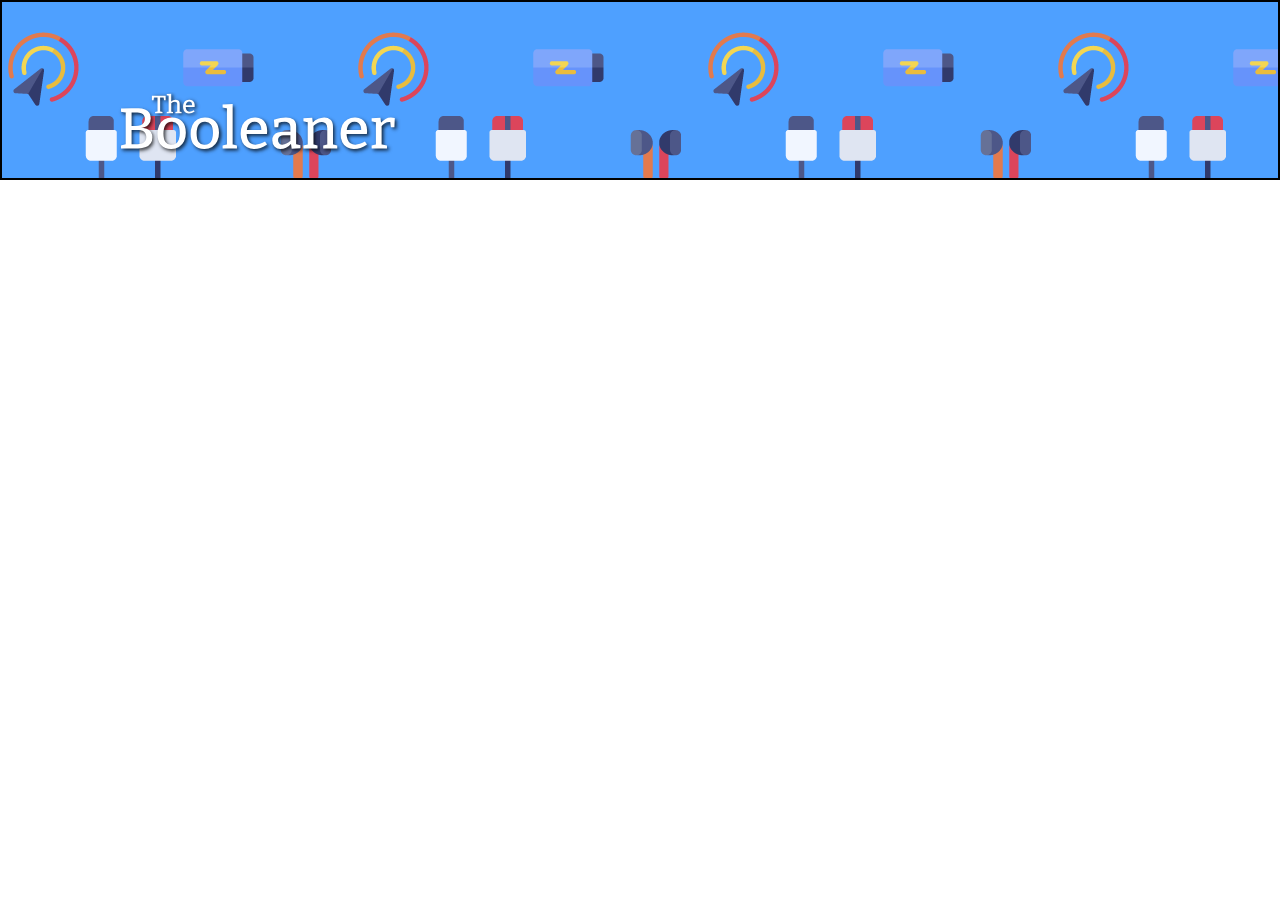
==== index.html @ 83fbdd49 "Header completo" ====
<!DOCTYPE html>
<html lang="en">
<head>
    <meta charset="UTF-8">
    <meta name="viewport" content="width=device-width, initial-scale=1.0">
    <title>The booleaner</title>
    <link rel="stylesheet" href="./css/style.css">
</head>
<body>
    <!-- Logo-background ripetuto e scritta -->
    <header>
        <div class="logocontainer">
           <img src="./img/logo.svg">
        </div>
    </header>

    <main>

    </main>
    
</body>
</html>
---- css/style.css ----
*{
    box-sizing: border-box;
}

body{
    margin: 0 auto;
    padding: 0;
}

header{
    height: 180px;
    width: 100%;
    border: 2px solid black;
    background-color: rgb(78, 160, 255);
    
}

.logocontainer{
    height: 100%;
    width: 100%;
    background-image: url(../img/pattern.png);
}

div.logocontainer>img{
    height: 40%;
    width: 40%;
    margin: 90px 0 0 0;
}
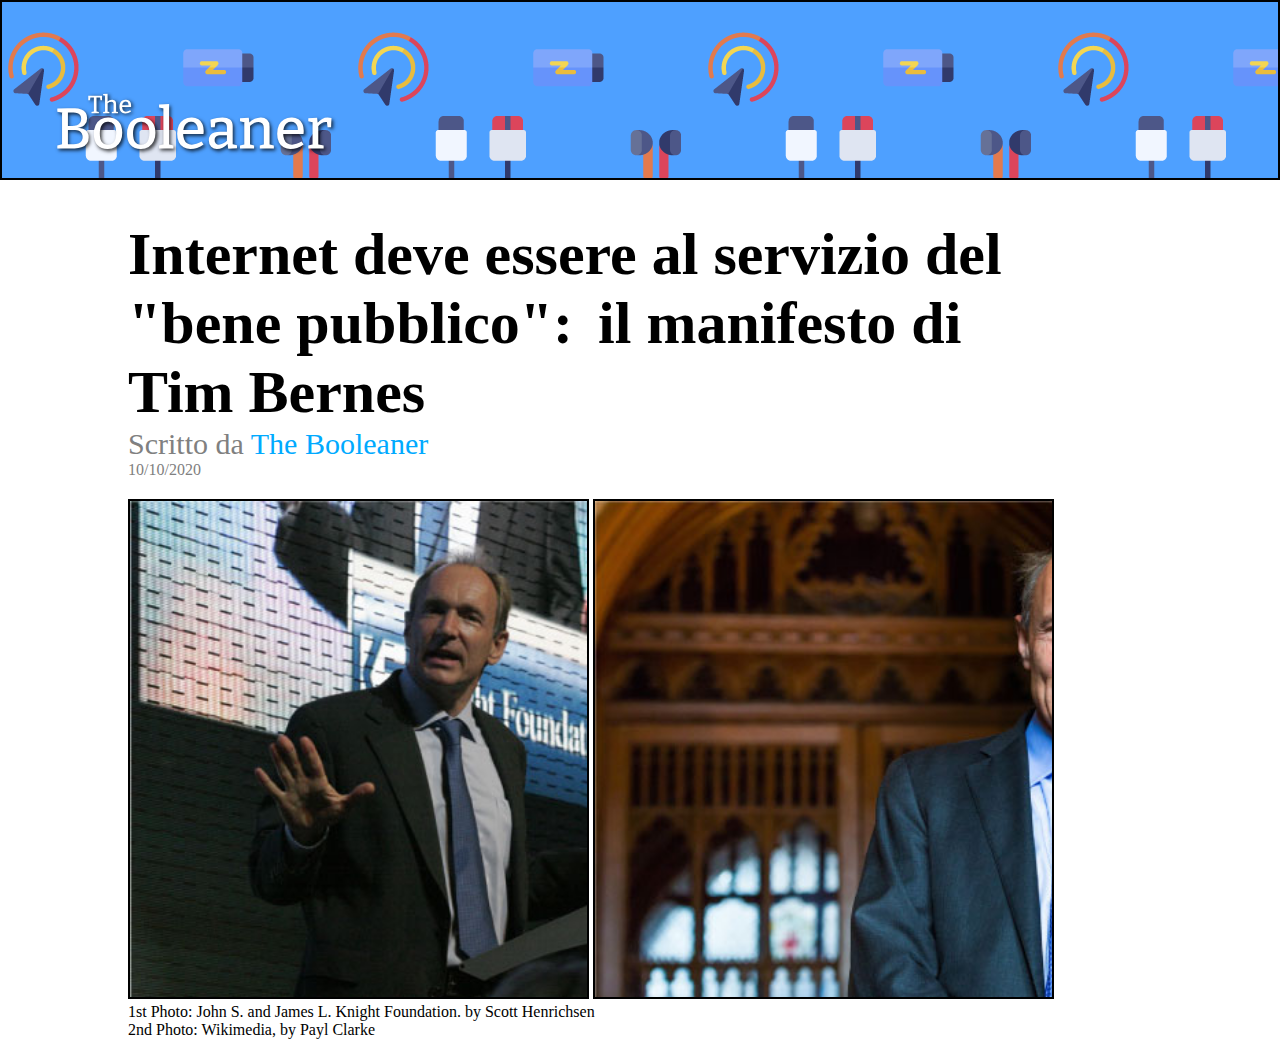
==== commit c829a37e: "Titolo con immagini completo" ====
--- a/index.html
+++ b/index.html
@@ -13,10 +13,36 @@
            <img src="./img/logo.svg">
         </div>
     </header>
+ <div class="contenitore">
+    <main>
+        <!-- Titolo e sottotitolo -->
+        <section>
 
-    <main>
+            <h1>Internet deve essere al servizio del "bene pubblico": <span id="backspace"></span> il manifesto di Tim Bernes</h1>
+
+            <div class="sottotitolo">Scritto da <span id="azzurro">The Booleaner</span>
+            </div>
+            <div class="datasottotitolo">
+             10/10/2020   
+            </div>
+        </section>    
+        <section id="dueimmagini">
+            <!-- 2 Immagini -->
+            <div class="imgbox uno">
+            </div>
+
+            <div class="imgbox due">
+            </div>
+            <div>
+                1st Photo: John S. and James L. Knight Foundation. by Scott Henrichsen<br>
+                2nd Photo: Wikimedia, by Payl Clarke
+            </div>  
+        </section>
+
 
     </main>
+ </div>   
+    
     
 </body>
 </html>--- a/css/style.css
+++ b/css/style.css
@@ -4,7 +4,7 @@
 
 body{
     margin: 0 auto;
-    padding: 0;
+    padding: 0
 }
 
 header{
@@ -23,6 +23,64 @@
 
 div.logocontainer>img{
     height: 40%;
-    width: 40%;
+    width: 30%;
     margin: 90px 0 0 0;
 }
+
+/* 
+Dal titolo in poi */
+
+.contenitore{
+    margin: 0 auto;
+    max-width: 80%;
+}
+
+h1{
+    font-size: 60px;
+    margin-bottom: 0;
+}
+
+#backspace{
+    margin-right: 10px;
+}
+
+main>section:first-child{
+    max-width: 90%;
+}
+
+div.sottotitolo{
+    font-size: 30px;
+}
+
+div.sottotitolo , .datasottotitolo{
+    color: grey;
+}
+
+span#azzurro{
+    color:rgb(0, 170, 255);
+}
+
+/* 2 immagini */
+
+section#dueimmagini{
+    margin-top: 20px;
+}
+
+div.imgbox{
+    display: inline-block;
+}
+
+.imgbox{
+    border: 2px solid black;
+    height: 500px;
+    width: 45%;
+    background-size: cover;
+}
+
+.uno{
+    background-image: url(../img/tim-1.jpg);
+}
+
+.due{
+    background-image: url(../img/tim-2.jpg);
+}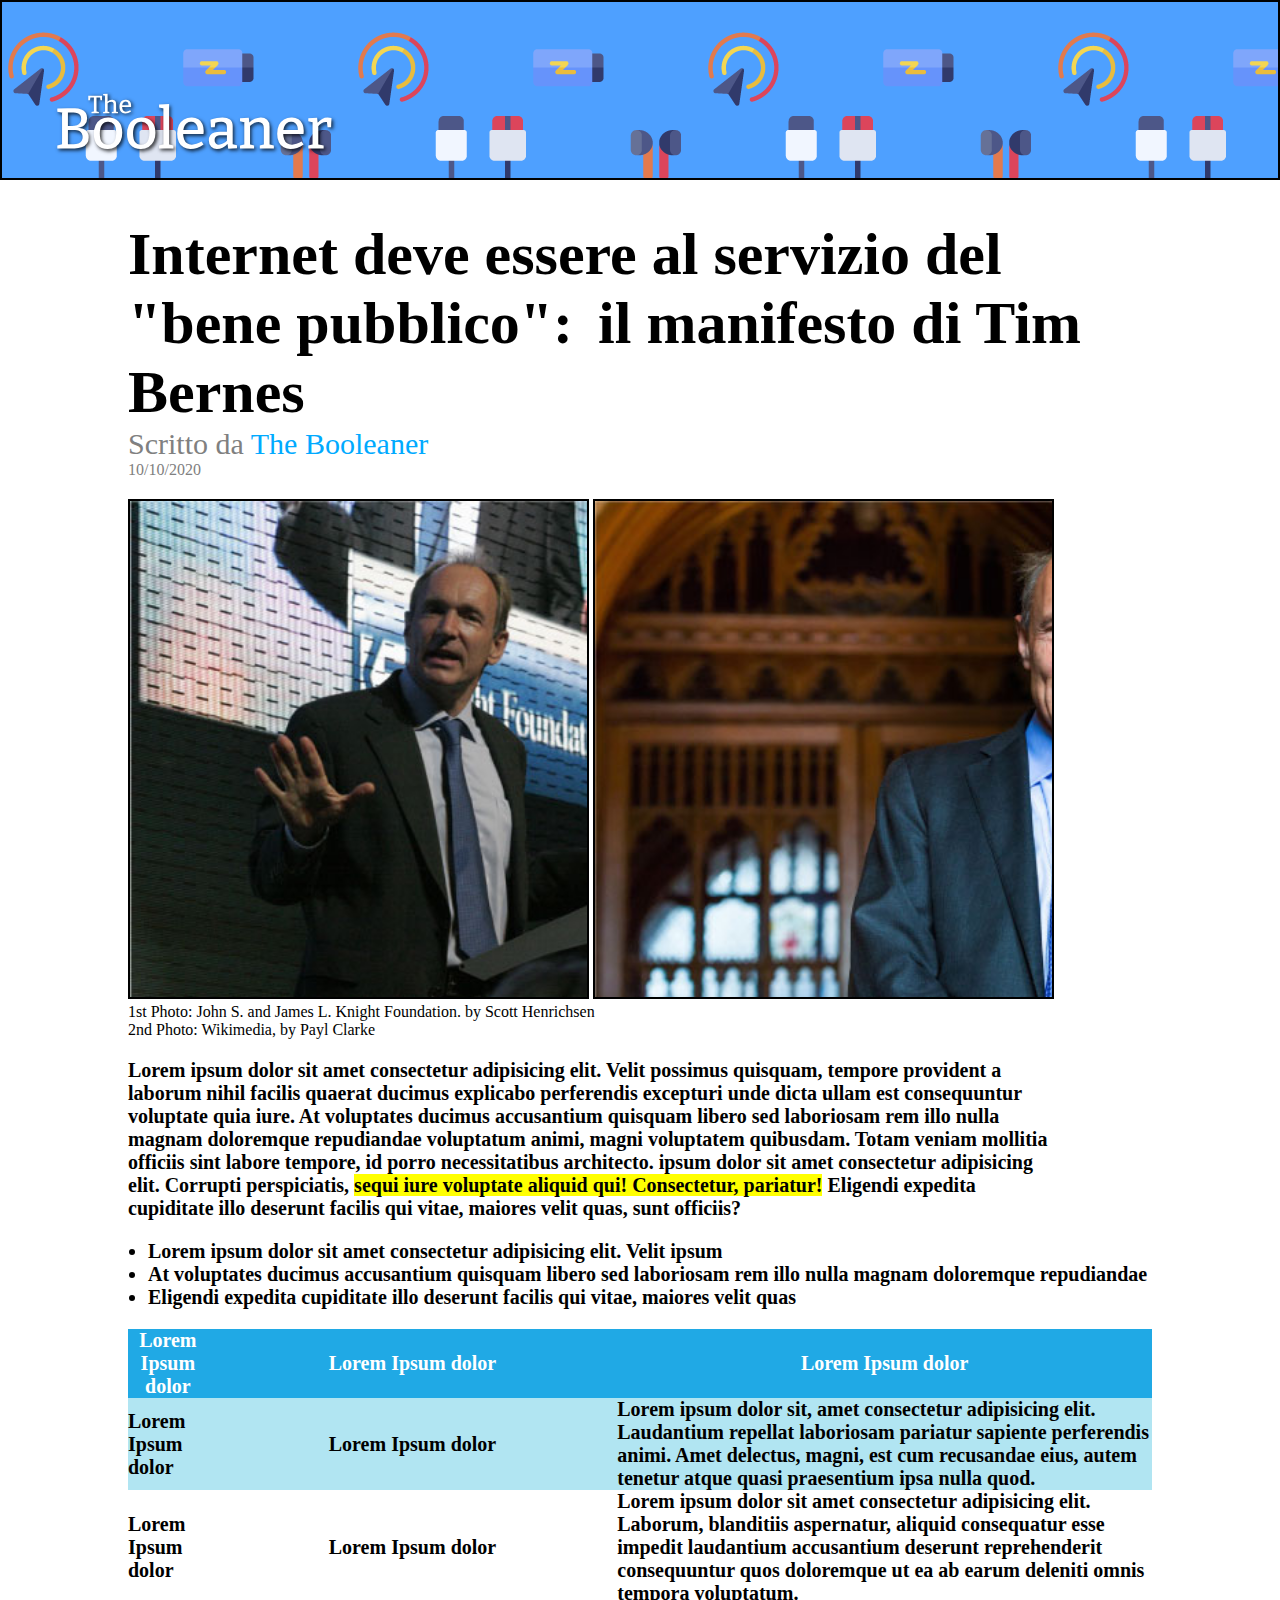
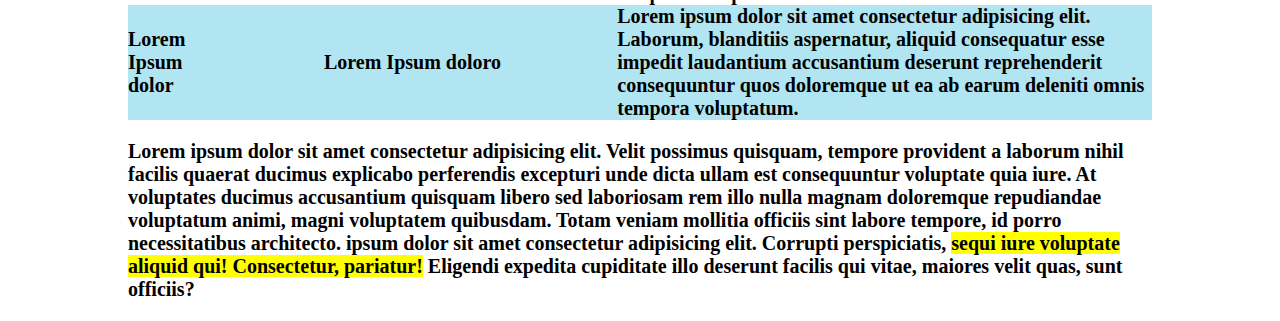
==== commit daab94a5: "Tabella e testo" ====
--- a/index.html
+++ b/index.html
@@ -14,7 +14,6 @@
         </div>
     </header>
  <div class="contenitore">
-    <main>
         <!-- Titolo e sottotitolo -->
         <section>
 
@@ -38,8 +37,58 @@
                 2nd Photo: Wikimedia, by Payl Clarke
             </div>  
         </section>
+    <main>
+        <section>
+            <p>Lorem ipsum dolor sit amet consectetur adipisicing elit. Velit possimus quisquam, tempore provident a laborum nihil facilis quaerat ducimus explicabo perferendis excepturi unde dicta ullam est consequuntur voluptate quia iure.
+            At voluptates ducimus accusantium quisquam libero sed laboriosam rem illo nulla magnam doloremque repudiandae voluptatum animi, magni voluptatem quibusdam. Totam veniam mollitia officiis sint labore tempore, id porro necessitatibus architecto. ipsum dolor sit amet consectetur adipisicing elit. Corrupti perspiciatis,  <span id="evidenziato">sequi iure voluptate aliquid qui! Consectetur, pariatur!</span> Eligendi expedita cupiditate illo deserunt facilis qui vitae, maiores velit quas, sunt officiis?</p>
+        </section>
 
+        <div class="lista">
+            <ul>
+                <li>Lorem ipsum dolor sit amet consectetur adipisicing elit. Velit ipsum </li>
+                <li>At voluptates ducimus accusantium quisquam libero sed laboriosam rem illo nulla magnam doloremque repudiandae</li>
+                <li>Eligendi expedita cupiditate illo deserunt facilis qui vitae, maiores velit quas</li>
+            </ul>
+        </div>
 
+        <!--tabella + testo-->
+        <section>
+            <table>
+                <tr>
+                    <th>Lorem Ipsum dolor</th>
+                    <th>Lorem Ipsum dolor</th>
+                    <th>Lorem Ipsum dolor</th>
+                </tr>
+    
+                <tr class="backgroundchiaro">
+                    <td>Lorem Ipsum dolor</td>
+                    <td class="spostacolonna">Lorem Ipsum dolor</td>
+                    <td>Lorem ipsum dolor sit, amet consectetur adipisicing elit. Laudantium repellat laboriosam pariatur sapiente perferendis animi. Amet delectus, magni, est cum recusandae eius, autem tenetur atque quasi praesentium ipsa nulla quod.</td>
+                </tr>
+    
+                <tr>
+                    <td>Lorem Ipsum dolor</td>
+                    <td class="spostacolonna">Lorem Ipsum dolor</td>
+                    <td>Lorem ipsum dolor sit amet consectetur adipisicing elit. Laborum, blanditiis aspernatur, aliquid consequatur esse impedit laudantium accusantium deserunt reprehenderit consequuntur quos doloremque ut ea ab earum deleniti omnis tempora voluptatum.</td>
+                </tr>
+    
+                <tr class="backgroundchiaro">
+                    <td>Lorem Ipsum dolor</td>
+                    <td class="spostacolonna">Lorem Ipsum doloro</td>
+                    <td>Lorem ipsum dolor sit amet consectetur adipisicing elit. Laborum, blanditiis aspernatur, aliquid consequatur esse impedit laudantium accusantium deserunt reprehenderit consequuntur quos doloremque ut ea ab earum deleniti omnis tempora voluptatum.</td>
+                </tr>
+            </table>
+        </section>
+        
+
+        <section>
+                <p>Lorem ipsum dolor sit amet consectetur adipisicing elit. Velit possimus quisquam, tempore provident a laborum nihil facilis quaerat ducimus explicabo perferendis excepturi unde dicta ullam est consequuntur voluptate quia iure.
+                At voluptates ducimus accusantium quisquam libero sed laboriosam rem illo nulla magnam doloremque repudiandae voluptatum animi, magni voluptatem quibusdam. Totam veniam mollitia officiis sint labore tempore, id porro necessitatibus architecto. ipsum dolor sit amet consectetur adipisicing elit. Corrupti perspiciatis,  <span id="evidenziato">sequi iure voluptate aliquid qui! Consectetur, pariatur!</span> Eligendi expedita cupiditate illo deserunt facilis qui vitae, maiores velit quas, sunt officiis?</p>
+        </section>
+
+    <footer>
+        <!--scritta con 2 immagini finali-->
+    </footer>
     </main>
  </div>   
     
--- a/css/style.css
+++ b/css/style.css
@@ -1,5 +1,6 @@
 *{
     box-sizing: border-box;
+    padding: 0;
 }
 
 body{
@@ -83,4 +84,42 @@
 
 .due{
     background-image: url(../img/tim-2.jpg);
-}+}
+
+/* Testo evidenziato e ul */
+
+main{
+    font-size: 20px;
+    font-weight: bold;
+}
+
+#evidenziato{
+    background-color: yellow;
+}
+
+ul{
+    margin-left: 20px;
+}
+
+/* Tabella */
+
+table{
+    width: 100%;
+    border-spacing: 0;
+}
+
+tr:first-child{
+    background-color:#20A9E5;
+    color: white;
+}
+
+
+
+.spostacolonna{
+    width: 40%;
+    text-align: center;
+}
+
+.backgroundchiaro{
+    background-color: #B1E5F2;
+}
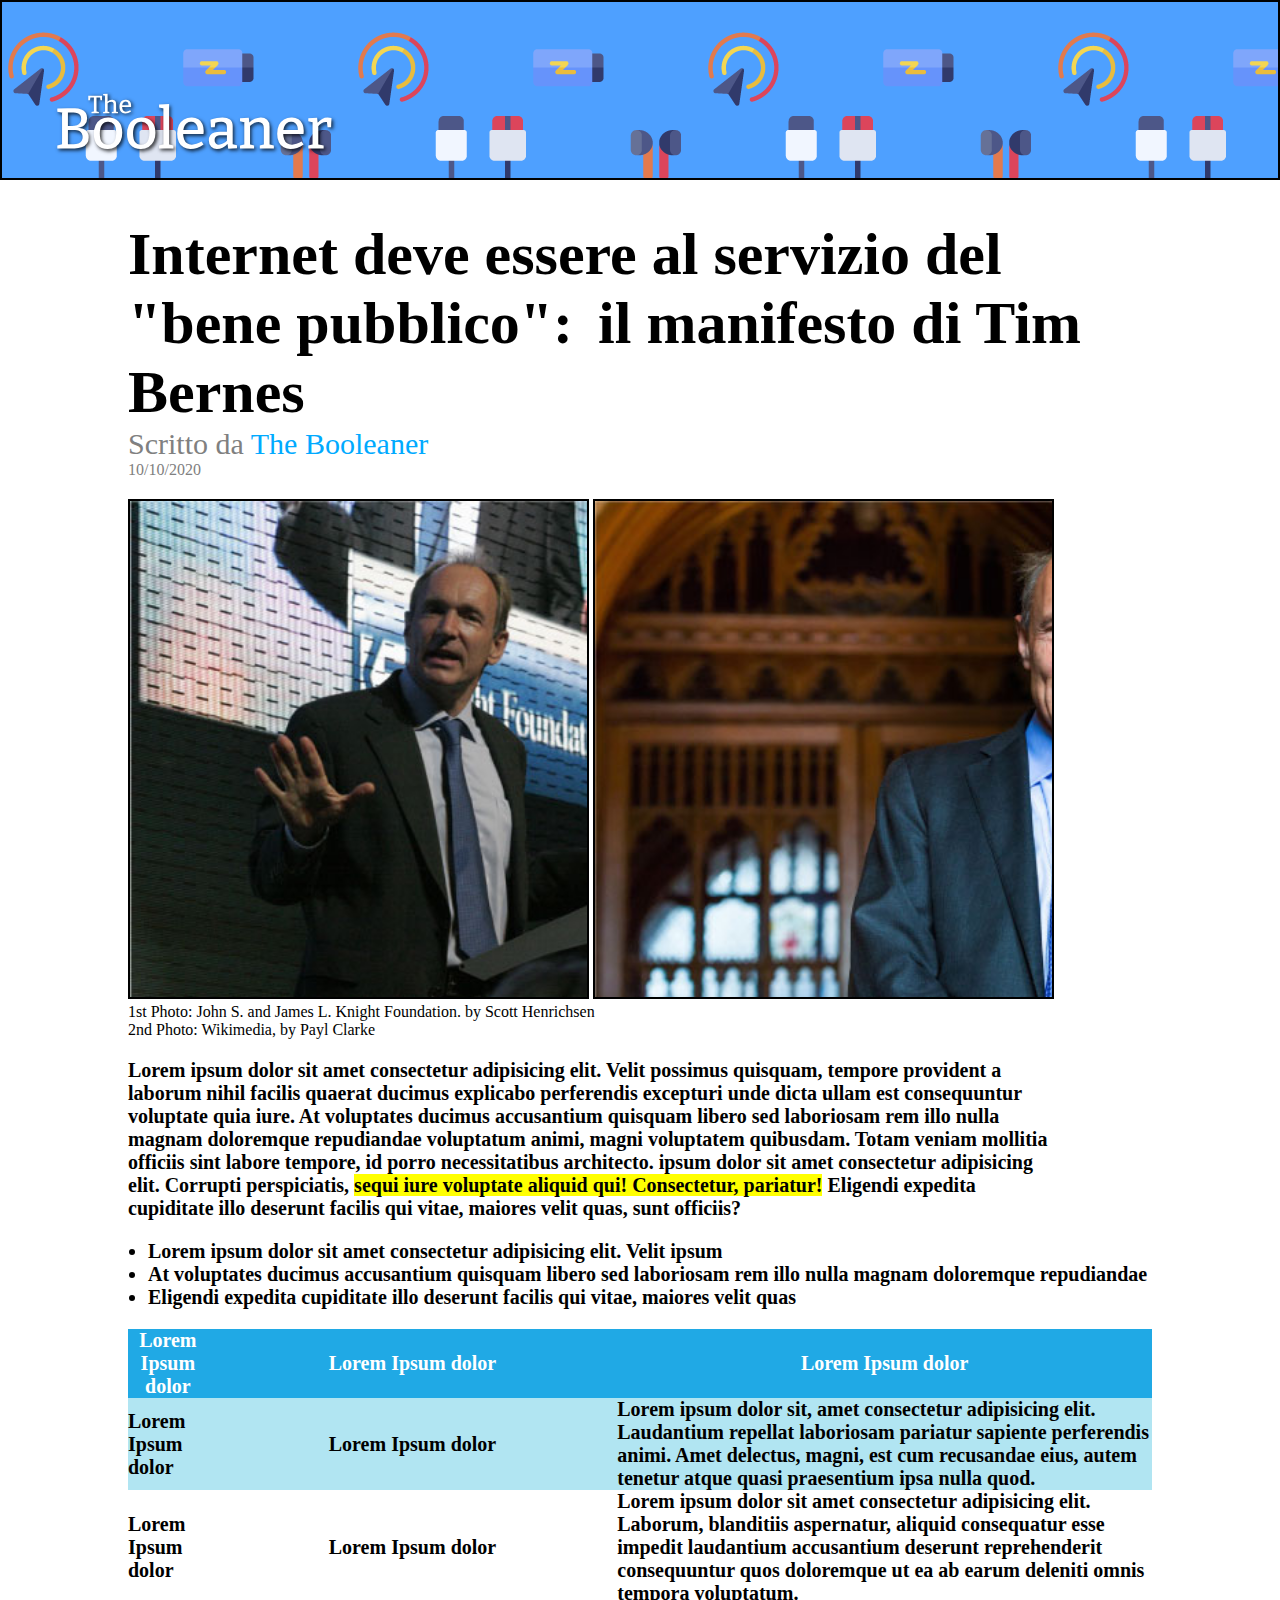
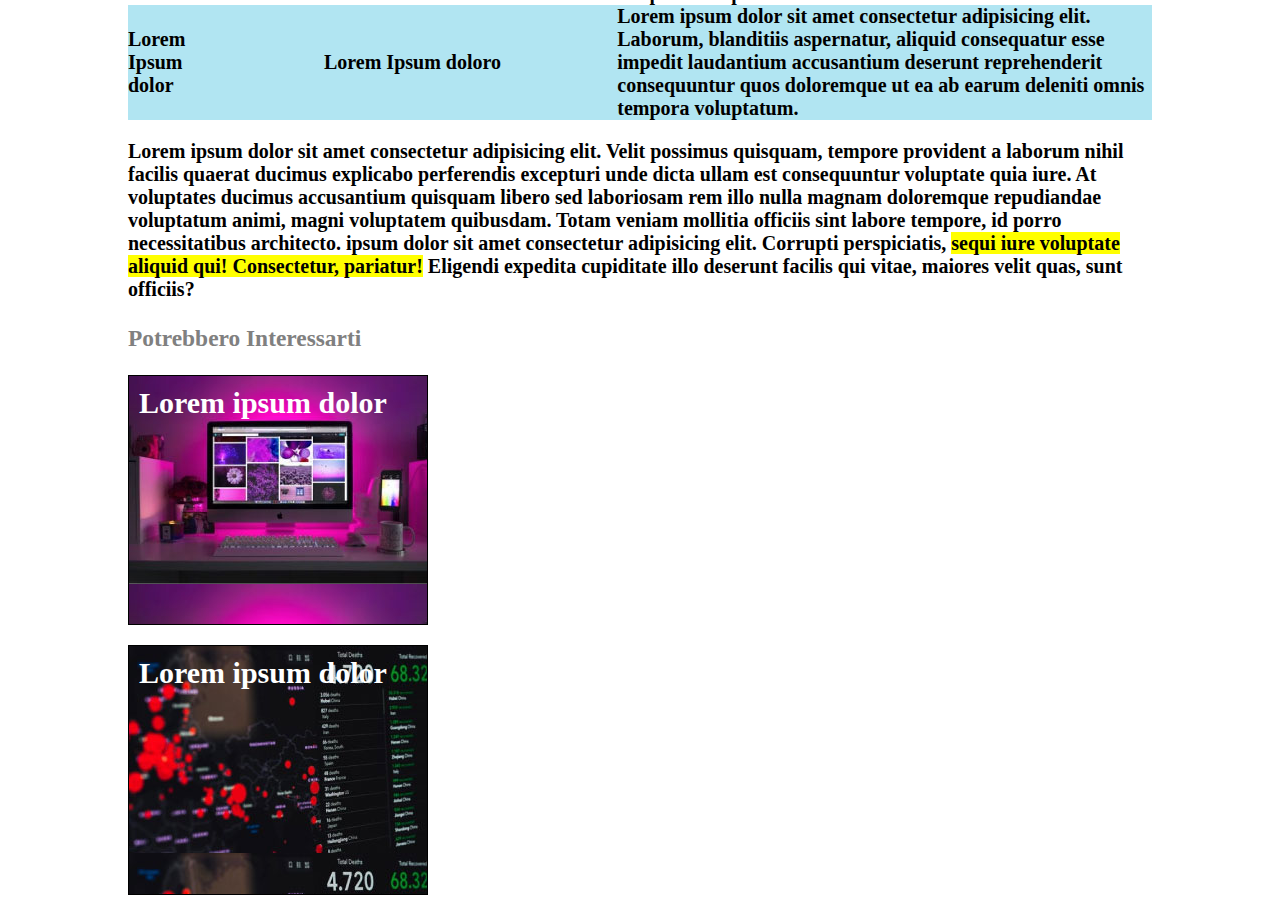
==== commit 14354d86: "Pagina completata" ====
--- a/index.html
+++ b/index.html
@@ -88,6 +88,15 @@
 
     <footer>
         <!--scritta con 2 immagini finali-->
+        <h3>Potrebbero Interessarti</h3>
+        <div class="footerbox tre">
+            <h2>Lorem ipsum dolor</h2>
+        </div>
+
+        <div class="footerbox quattro">
+            <h2>Lorem ipsum dolor</h2>
+        </div>
+
     </footer>
     </main>
  </div>   
--- a/css/style.css
+++ b/css/style.css
@@ -123,3 +123,32 @@
 .backgroundchiaro{
     background-color: #B1E5F2;
 }
+
+/* Scritta con 2 immagini */
+
+footer>h3:first-child{
+    color: grey;
+}
+
+.footerbox{
+    border: 1px solid black;
+    display: block;
+    height: 250px;
+    width: 300px;
+    margin-bottom: 20px;
+}
+
+.tre{
+    background-image: url(../img/monitor.jpg);
+    color: white;  
+}
+
+.quattro{
+    background-image: url(../img/graph.jpg);
+    color: white;
+}
+
+div.footerbox>h2{
+    margin: 10px 0 0 10px;
+}
+
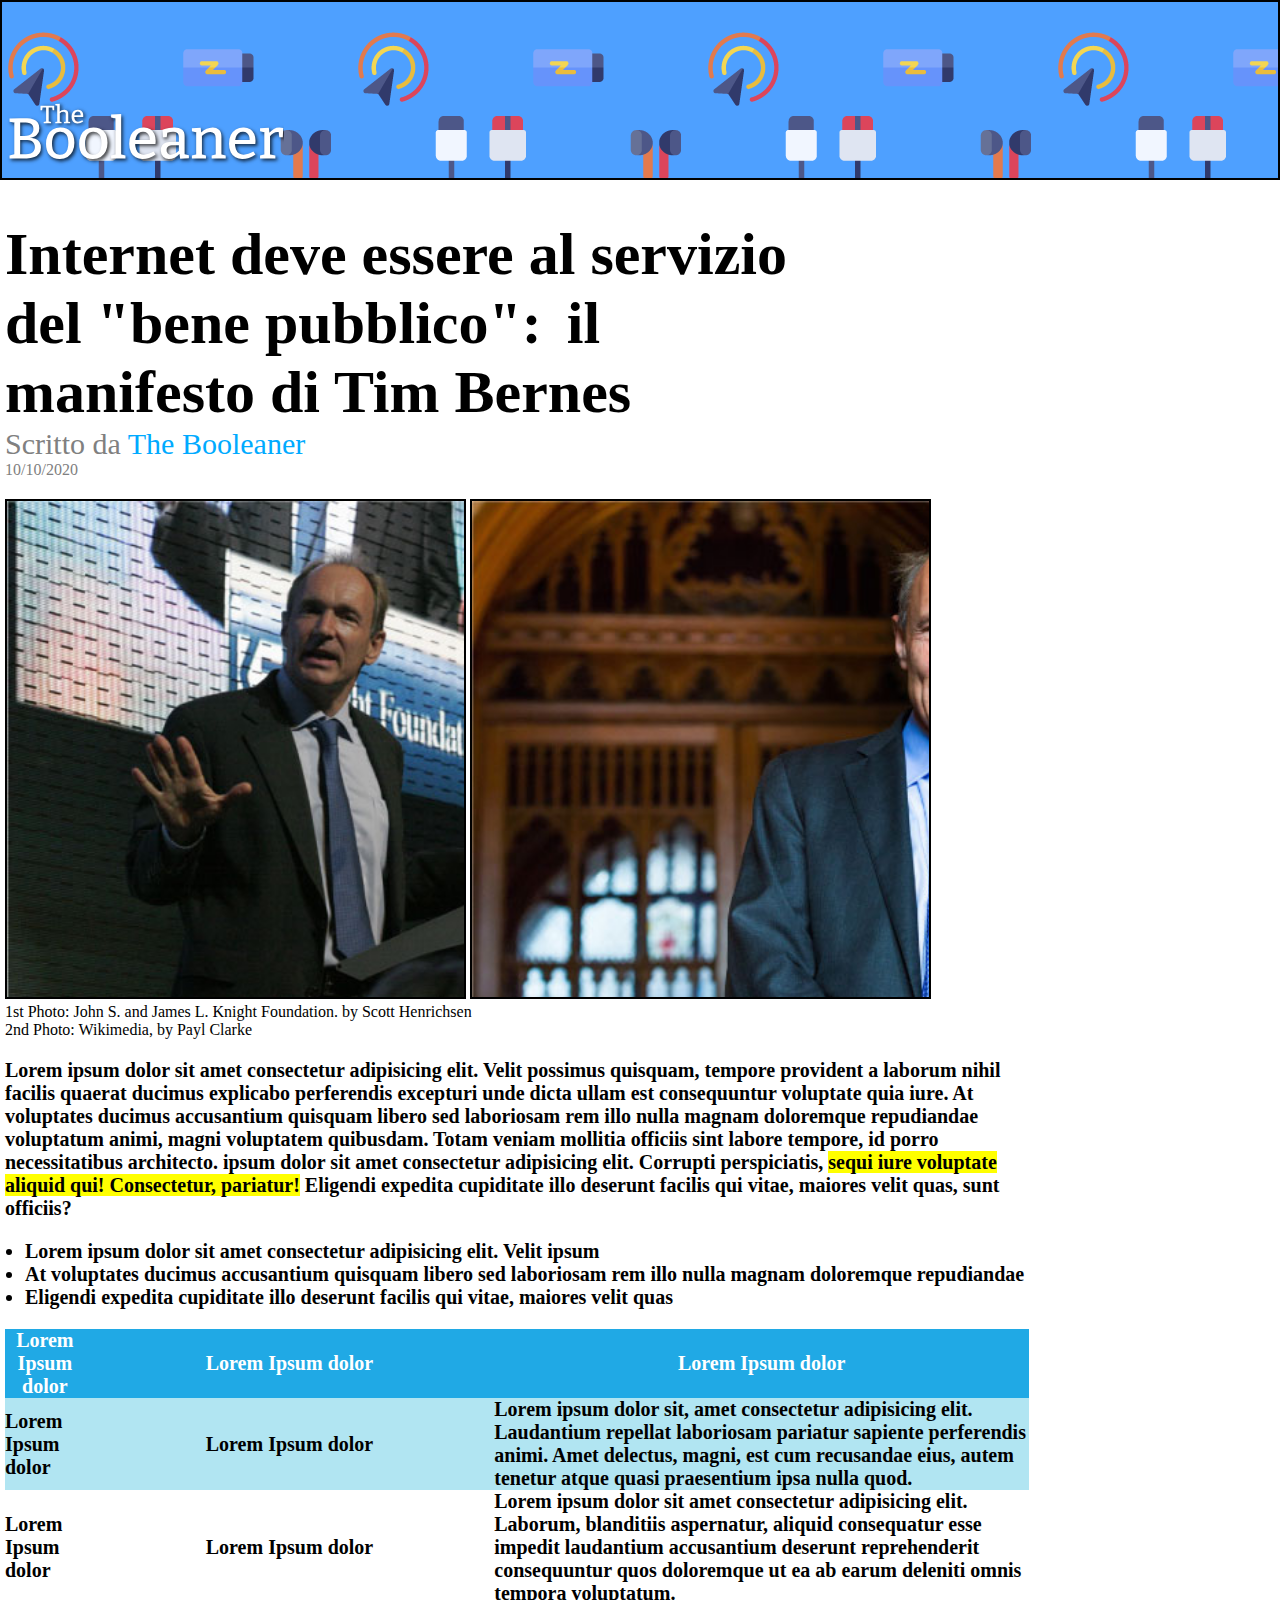
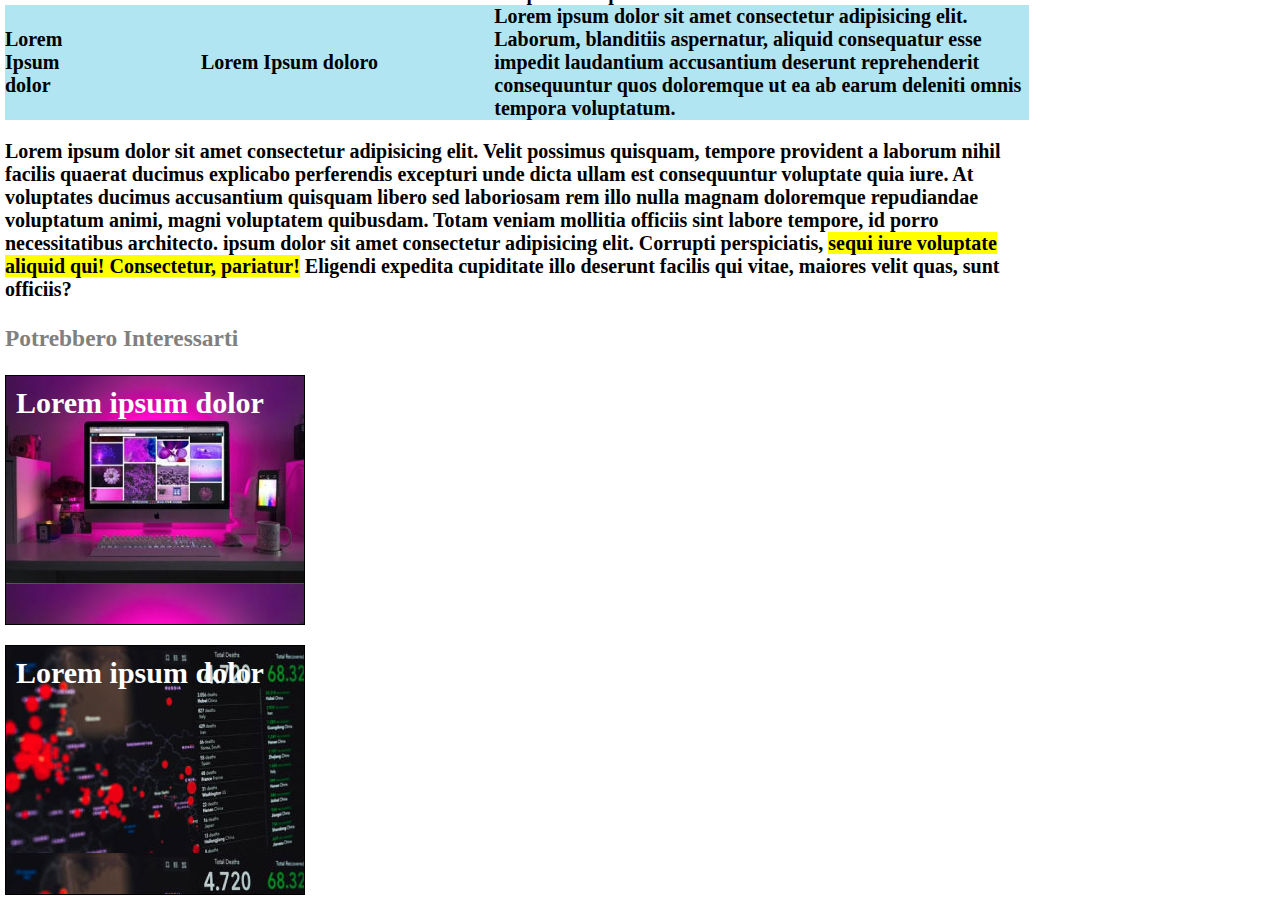
==== commit 77a19adb: "Esercizio principale completo" ====
--- a/index.html
+++ b/index.html
@@ -16,7 +16,7 @@
  <div class="contenitore">
         <!-- Titolo e sottotitolo -->
         <section>
-
+            
             <h1>Internet deve essere al servizio del "bene pubblico": <span id="backspace"></span> il manifesto di Tim Bernes</h1>
 
             <div class="sottotitolo">Scritto da <span id="azzurro">The Booleaner</span>
--- a/css/style.css
+++ b/css/style.css
@@ -24,15 +24,14 @@
 
 div.logocontainer>img{
     height: 40%;
-    width: 30%;
-    margin: 90px 0 0 0;
+    margin: 100px 0 0 5px;
 }
 
 /* 
 Dal titolo in poi */
 
 .contenitore{
-    margin: 0 auto;
+    margin-left: 5px;
     max-width: 80%;
 }
 
@@ -45,8 +44,8 @@
     margin-right: 10px;
 }
 
-main>section:first-child{
-    max-width: 90%;
+.contenitore>section:first-child{
+    max-width: 80%;
 }
 
 div.sottotitolo{
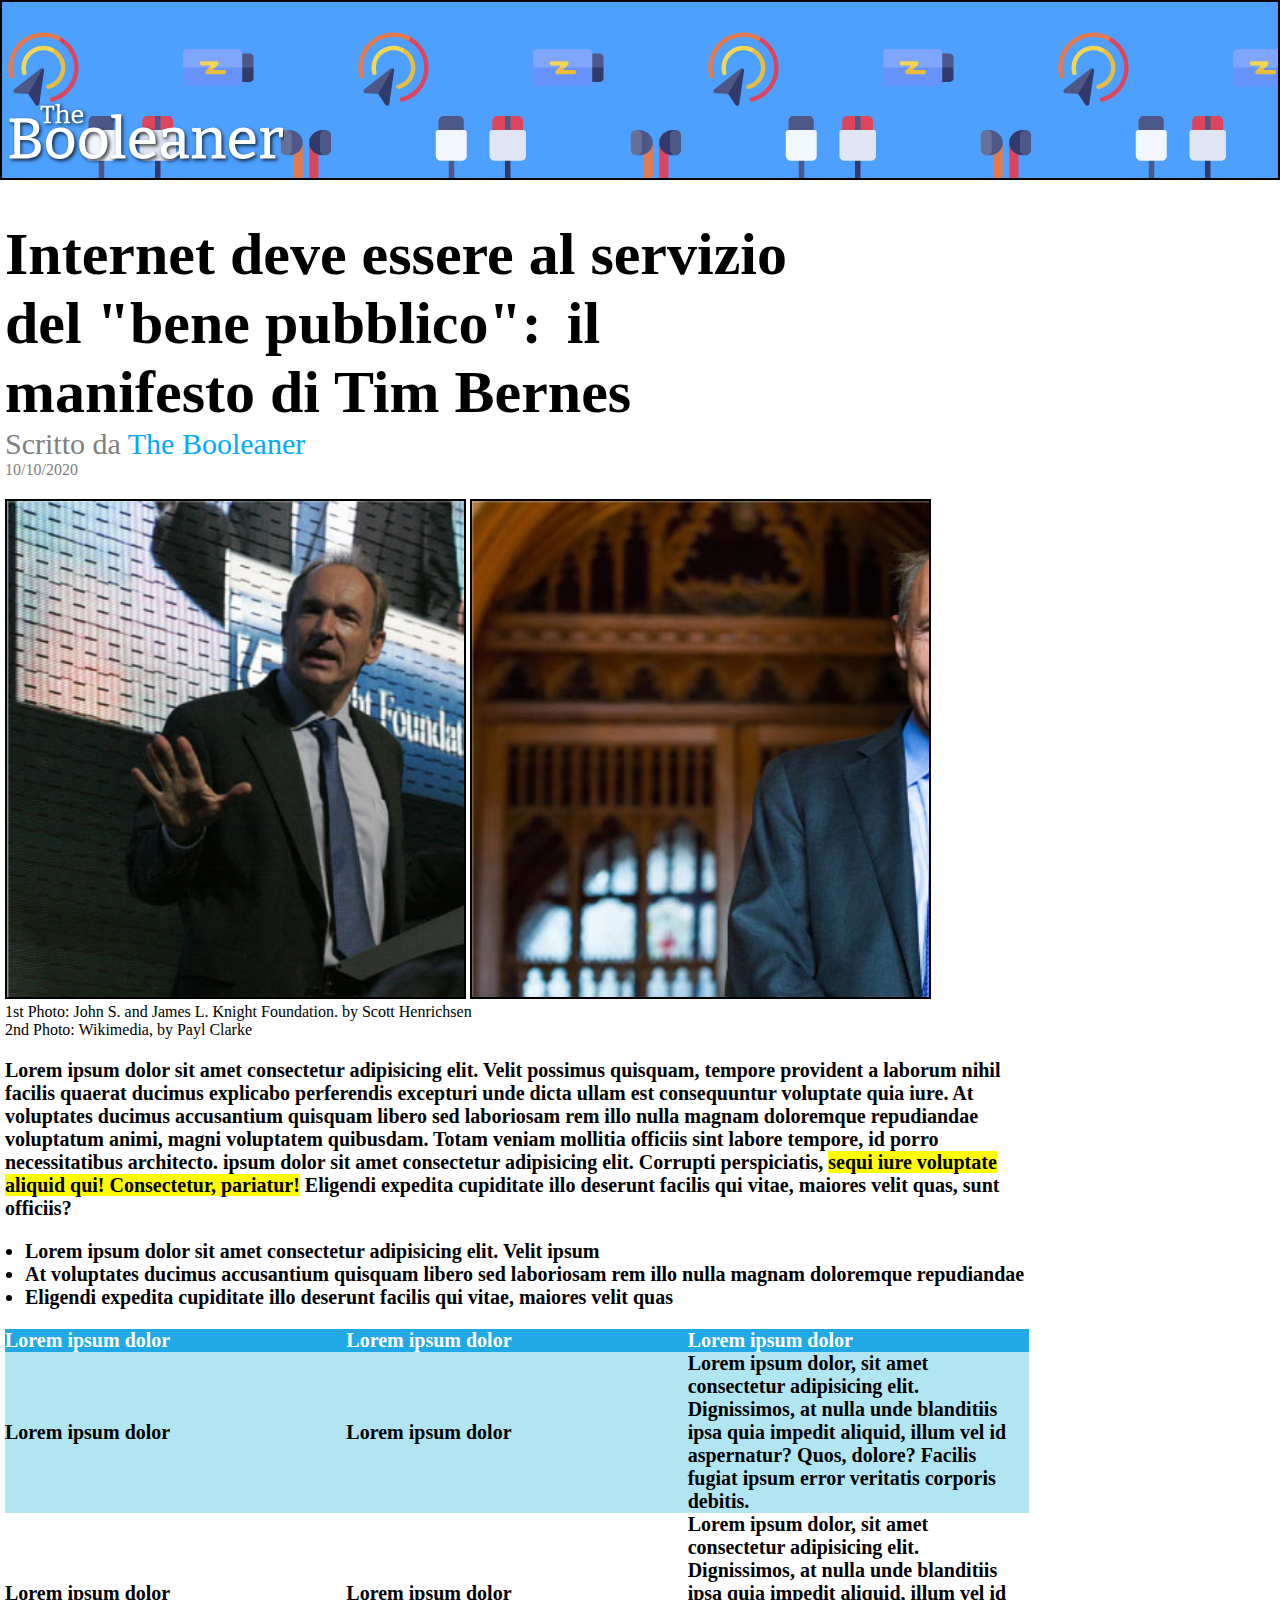
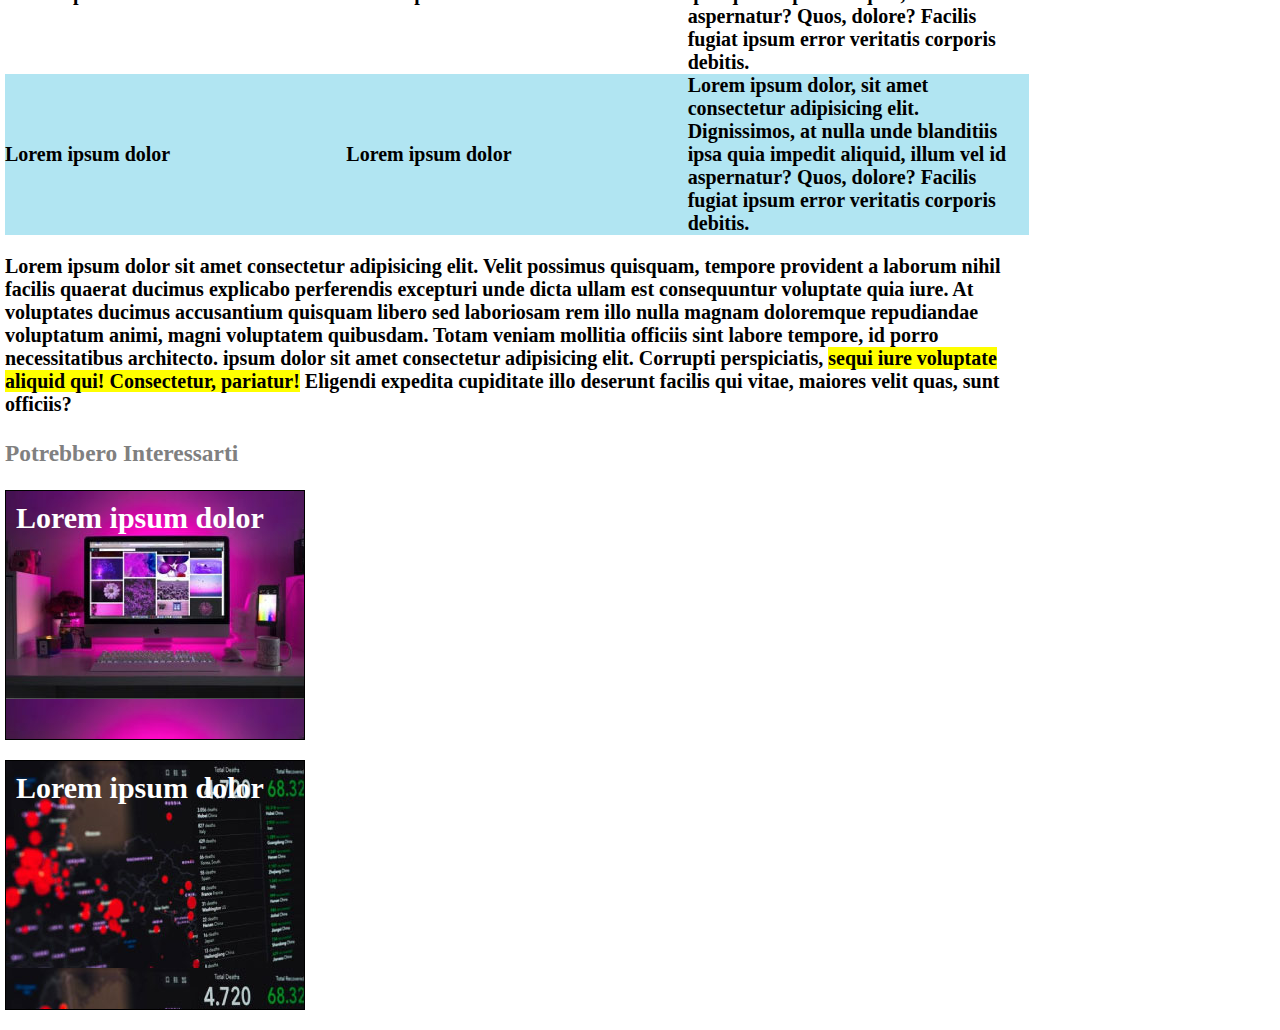
==== commit 8759c410: "Grid update" ====
--- a/index.html
+++ b/index.html
@@ -51,33 +51,30 @@
             </ul>
         </div>
 
-        <!--tabella + testo-->
+        <!--Grid + testo-->
         <section>
-            <table>
-                <tr>
-                    <th>Lorem Ipsum dolor</th>
-                    <th>Lorem Ipsum dolor</th>
-                    <th>Lorem Ipsum dolor</th>
-                </tr>
-    
-                <tr class="backgroundchiaro">
-                    <td>Lorem Ipsum dolor</td>
-                    <td class="spostacolonna">Lorem Ipsum dolor</td>
-                    <td>Lorem ipsum dolor sit, amet consectetur adipisicing elit. Laudantium repellat laboriosam pariatur sapiente perferendis animi. Amet delectus, magni, est cum recusandae eius, autem tenetur atque quasi praesentium ipsa nulla quod.</td>
-                </tr>
-    
-                <tr>
-                    <td>Lorem Ipsum dolor</td>
-                    <td class="spostacolonna">Lorem Ipsum dolor</td>
-                    <td>Lorem ipsum dolor sit amet consectetur adipisicing elit. Laborum, blanditiis aspernatur, aliquid consequatur esse impedit laudantium accusantium deserunt reprehenderit consequuntur quos doloremque ut ea ab earum deleniti omnis tempora voluptatum.</td>
-                </tr>
-    
-                <tr class="backgroundchiaro">
-                    <td>Lorem Ipsum dolor</td>
-                    <td class="spostacolonna">Lorem Ipsum doloro</td>
-                    <td>Lorem ipsum dolor sit amet consectetur adipisicing elit. Laborum, blanditiis aspernatur, aliquid consequatur esse impedit laudantium accusantium deserunt reprehenderit consequuntur quos doloremque ut ea ab earum deleniti omnis tempora voluptatum.</td>
-                </tr>
-            </table>
+            <div class="grid-container">
+                <div class="grid-row">
+                  <div class="grid-item">Lorem ipsum dolor</div>
+                  <div class="grid-item">Lorem ipsum dolor</div>
+                  <div class="grid-item">Lorem ipsum dolor</div>
+                </div>
+                <div class="grid-row azurino">
+                  <div class="grid-item ">Lorem ipsum dolor</div>
+                  <div class="grid-item">Lorem ipsum dolor</div>
+                  <div class="grid-item">Lorem ipsum dolor, sit amet consectetur adipisicing elit. Dignissimos, at nulla unde blanditiis ipsa quia impedit aliquid, illum vel id aspernatur? Quos, dolore? Facilis fugiat ipsum error veritatis corporis debitis.</div>
+                </div>
+                <div class="grid-row">
+                  <div class="grid-item">Lorem ipsum dolor</div>
+                  <div class="grid-item">Lorem ipsum dolor</div>
+                  <div class="grid-item">Lorem ipsum dolor, sit amet consectetur adipisicing elit. Dignissimos, at nulla unde blanditiis ipsa quia impedit aliquid, illum vel id aspernatur? Quos, dolore? Facilis fugiat ipsum error veritatis corporis debitis.</div>
+                </div>
+                <div class="grid-row azurino">
+                  <div class="grid-item">Lorem ipsum dolor</div>
+                  <div class="grid-item">Lorem ipsum dolor</div>
+                  <div class="grid-item">Lorem ipsum dolor, sit amet consectetur adipisicing elit. Dignissimos, at nulla unde blanditiis ipsa quia impedit aliquid, illum vel id aspernatur? Quos, dolore? Facilis fugiat ipsum error veritatis corporis debitis.</div>
+                </div>
+              </div>
         </section>
         
 
--- a/css/style.css
+++ b/css/style.css
@@ -100,29 +100,26 @@
     margin-left: 20px;
 }
 
-/* Tabella */
+/* Grid */
 
-table{
-    width: 100%;
-    border-spacing: 0;
-}
+.grid-container {
+    display: grid;  
+  }
+  
+  .grid-row {
+    display: grid;
+    grid-template-columns: repeat(3, 1fr);  
+    align-items: center;
+  }
 
-tr:first-child{
-    background-color:#20A9E5;
+  div.grid-container>div.grid-row:first-child{
     color: white;
-}
+    background-color: #20A9E5;
+  }
 
-
-
-.spostacolonna{
-    width: 40%;
-    text-align: center;
-}
-
-.backgroundchiaro{
+  .azurino{
     background-color: #B1E5F2;
-}
-
+  }
 /* Scritta con 2 immagini */
 
 footer>h3:first-child{
